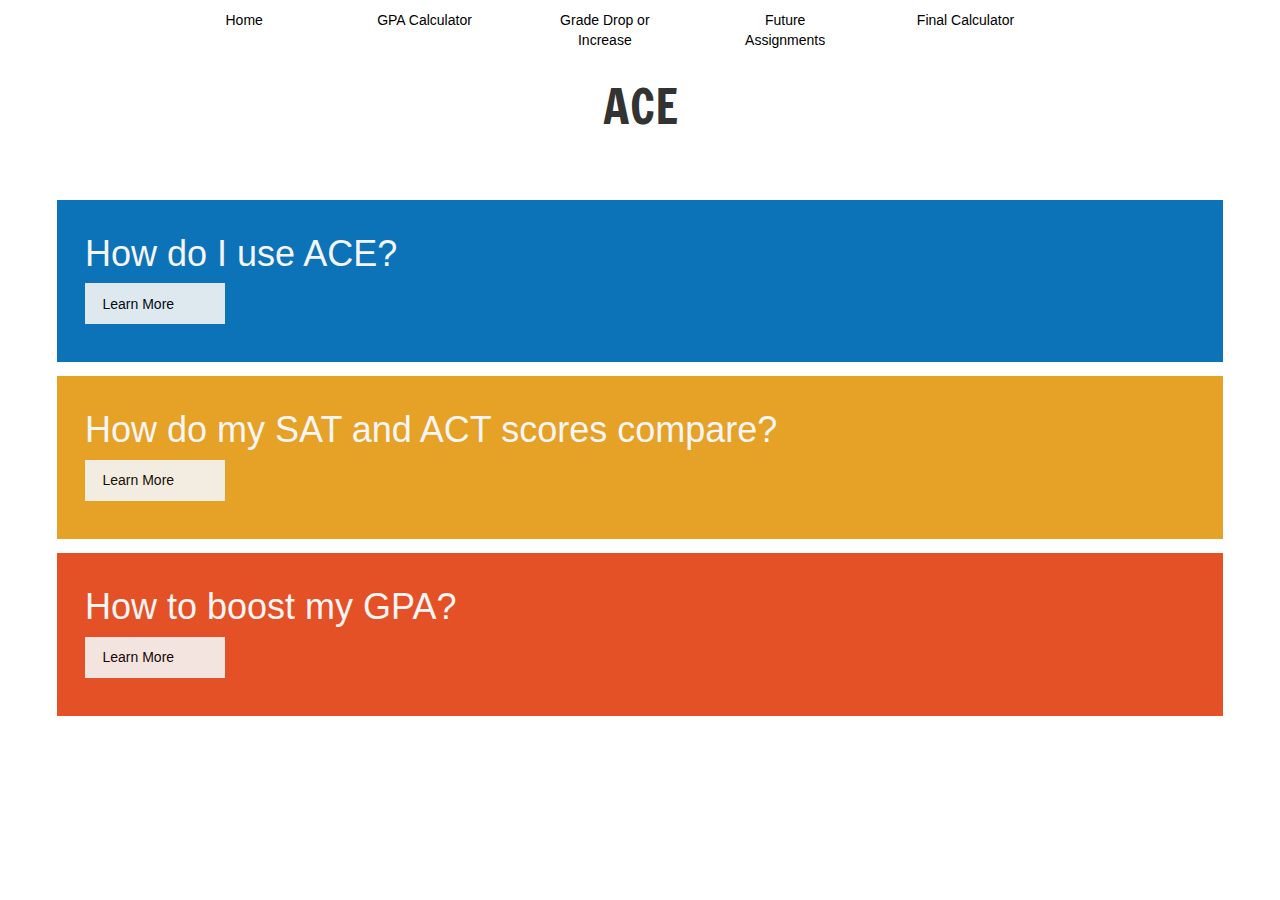
==== index.html @ ab04135c "My first commit" ====
<!DOCTYPE html>
<html >
    <head>
        <title>ACE Home</title>
        <link rel="stylesheet" href="CSS.css" type="text/css" />
        <link rel="stylesheet" href="Bootstrap.css" type="text/css" />
        <link href="https://fonts.googleapis.com/css?family=Dosis|Francois+One|Lato|Meera+Inimai|Oswald|Playfair+Display" rel="stylesheet">
    </head>
    <body>
        <header class="container">
            <div>
                <div class="row">
                    <ul class="nav nav-pills" style="padding-left: 100px">
                        <li class="col-sm-2">
                            <a style="color:black" class="pages" href="index.html">Home</a>
                        </li>
                        <li class="col-sm-2">
                            <a style="color:black" class="pages" href="GPA.html">GPA Calculator</a>
                        </li>
                        <li class="col-sm-2">
                            <a style="color:black" class="pages" href="Grade.html">Grade Drop or Increase</a>
                        </li>
                        <li class="col-sm-2">
                            <a style="color:black" class="pages" href="Test.html">Future Assignments</a>
                        </li>
                        <li class="col-sm-2">
                            <a style="color:black" class="pages" href="Final.html">Final Calculator</a>
                        </li>
                    </ul>
                </div>
                <div>
                    <a class="h1" href="Bercy_Saini_Home.html">
                        <h1 style="font-family: Francois One" class="text-center"><font size="50">ACE</font></h1>
                    </a>
                </div>
                
            </div>
        </header>
        <div class="stuff">
            <div class='skillset'>
                <div class='skill-html'>
                    <h1>How do I use ACE?</h1>
                    <p class='description'>
                        <div class='projects-button'>Learn More</div>
                        <div class="projects">
                            <div class='row'>
                                <div class='col-xs-4'>
                                    <div class='thumbnail'>
                                            <img src="demo.jpg">
                                    </div>
                                </div>
                                <div class="col-xs-8">
                                    <div>
                                        <p><span class="highlightR">BLANK</span> "Category Weight"</p>
                                        <p><span class="highlightY">BLANK</span> "Category Collected Points"</p>
                                        <p><span class="highlightG">BLANK</span> "Category Total Points"</p>
                                        <p><span class="highlightBlue">BLANK</span> "Category Percentage"</p>
                                        <p><span class="highlightBlack">BLANK</span> "Recieved Test Points"/"Test Total Points"</p>
                                    </div>
                                </div>
                            </div>
                        </div>
                    </p>
                </div>
            </div>        
                    
            <div class='skillset'>
                <div class='more-html'>
                    <h1>How do my SAT and ACT scores compare?</h1>
                    <p class='description'>
                        <a href = "ACTSAT.html" class="normal">
                            <div class='projects-button'>Learn More</div>
                        </a>
                    </p>
                </div>
            </div>
            
            <div class='skillset'>
                <div class='gpa-html'>
                    <h1>How to boost my GPA?</h1>
                    <p class='description'>
                        <a href = "CommunityColleges.html" class="normal">
                            <div class='projects-button'>Learn More</div>
                        </a>
                    </p>
                </div>
            </div>
        </div>
                    
            
            
            
            
            
            
        </div>
        <script src='https://code.jquery.com/jquery-3.1.0.min.js'></script>
        <script src='JS.js'></script>
    </body>
</html>
---- CSS.css ----
.h1 {
    font-family: inherit;
    font-weight: 500;
    line-height: 1.1;
    color: inherit;
    margin: .67em 0;
    font-size: 2em;
}
a.h1:hover{
  text-decoration: none;
  color: red;
}
.content {
    margin-top: 20px;
}
.hovereffect {
  width: 100%;
  height: 100%;
  float: left;
  overflow: hidden;
  position: relative;
  text-align: center;
  cursor: default;
}

.hovereffect .overlay {
  position: absolute;
  overflow: hidden;
  width: 80%;
  height: 80%;
  left: 10%;
  top: 10%;
  border-bottom: 1px solid #FFF;
  border-top: 1px solid #FFF;
  -webkit-transition: opacity 0.35s, -webkit-transform 0.35s;
  transition: opacity 0.35s, transform 0.35s;
  -webkit-transform: scale(0,1);
  -ms-transform: scale(0,1);
  transform: scale(0,1);
}

.hovereffect:hover .overlay {
  opacity: 1;
  filter: alpha(opacity=100);
  -webkit-transform: scale(1);
  -ms-transform: scale(1);
  transform: scale(1);
}
/*
.hovereffect img {
  display: block;
  position: relative;
  -webkit-transition: all 0.35s;
  transition: all 0.35s;
}

.hovereffect:hover img {
  filter: url('data:image/svg+xml;charset=utf-8,<svg xmlns="http://www.w3.org/2000/svg"><filter id="filter"><feComponentTransfer color-interpolation-filters="sRGB"><feFuncR type="linear" slope="0.6" /><feFuncG type="linear" slope="0.6" /><feFuncB type="linear" slope="0.6" /></feComponentTransfer></filter></svg>#filter');
  filter: brightness(0.6);
  -webkit-filter: brightness(0.6);
}
*/
.hovereffect h2 {
  text-transform: uppercase;
  text-align: center;
  position: relative;
  font-size: 17px;
  background-color: transparent;
  color: #FFF;
  padding: 1em 0;
  opacity: 0;
  filter: alpha(opacity=0);
  -webkit-transition: opacity 0.35s, -webkit-transform 0.35s;
  transition: opacity 0.35s, transform 0.35s;
  -webkit-transform: translate3d(0,-100%,0);
  transform: translate3d(0,-100%,0);
}

.hovereffect a, hovereffect p {
  color: #FFF;
  padding: 1em 0;
  opacity: 0;
  filter: alpha(opacity=0);
  -webkit-transition: opacity 0.35s, -webkit-transform 0.35s;
  transition: opacity 0.35s, transform 0.35s;
  -webkit-transform: translate3d(0,100%,0);
  transform: translate3d(0,100%,0);
}

.hovereffect:hover a, .hovereffect:hover p, .hovereffect:hover h2 {
  opacity: 1;
  filter: alpha(opacity=100);
  -webkit-transform: translate3d(0,0,0);
  transform: translate3d(0,0,0);
}
.center {
    margin: auto;
    width: 50%;
    padding: 10px;
}
.objective {
    height: 60px;
}
.clickhere span {
    color: #0000FF;
}
.work-volunteer-experience {
    margin-top: 20px;
    height: 82px;
}
.skills {
    height: 100px;
}
.pages {
    text-align: center;
}
.sidebyside{
  display: inline-block;
  width: 400px;
  height: 400px;
  line-height: 1.42857143;
  background-color: #fff;
  border: 1px solid #ddd;
  -webkit-transition: all .2s ease-in-out;
       -o-transition: all .2s ease-in-out;
          transition: all .2s ease-in-out;
  float: middle;
  margin-left: auto;
  margin-right: auto
}
.homeheader{
  text-align: center;
}
.regular{
  color: black;
}
a.regular:hover{
  color: red;
  text-decoration: none;
}
.regular1{
  color:white;
}
a.regular1:hover{
  color: red;
  text-decoration: none;
}
#background1{
  background-image: url(Image/austin.jpg);
  height: 675px;
}

.stuff{
  padding: 50px;
}
.stuff2{
  padding: 700px;
}

.normal{
  color: black;
}
.normal:hover{
  text-decoration: none;
}

.skillset {
  display: flex;
  justify-content: space-between;
  flex-wrap: wrap;
}

.skill-html {
  background-color: #0C73B8;
}

.more-html {
  background-color: #E5A227;
}

.gpa-html {
  background-color: #E55126;
}

.skill-html {
  width: 100%;
  padding: 1em 3em 2em 2em;
  margin: 0.5em;
  color: whitesmoke;
}

.more-html {
  width: 100%;
  padding: 1em 3em 2em 2em;
  margin: 0.5em;
  color: whitesmoke;
}

.gpa-html {
  width: 100%;
  padding: 1em 3em 2em 2em;
  margin: 0.5em;
  color: whitesmoke;
}

.projects-button {
  padding: 0.75em 1.25em;
  background-color: whitesmoke;
  opacity: 0.9;
  width: 10em;
  color: black;
}


.projects {
  margin: 1em 0;
}

.active {
  background-color: #333333;
  color: whitesmoke;
  width: 16em;
}

.highlightR {
  background-color: red;
  color: red;
}

.highlightY {
  background-color: yellow;
  color: yellow;
}

.highlightG {
  background-color: green;
  color: green;
}

.highlightBlue {
  background-color: blue;
  color: blue;
}

.highlightBlack {
  background-color: black;
  color: black;
}
#b {
  color: blue;
}

.noOverlap {
  padding: 50px;
  float:left;
  display: block;
}

.noOverlap2 {
  padding: 50px;
  float:right;
}
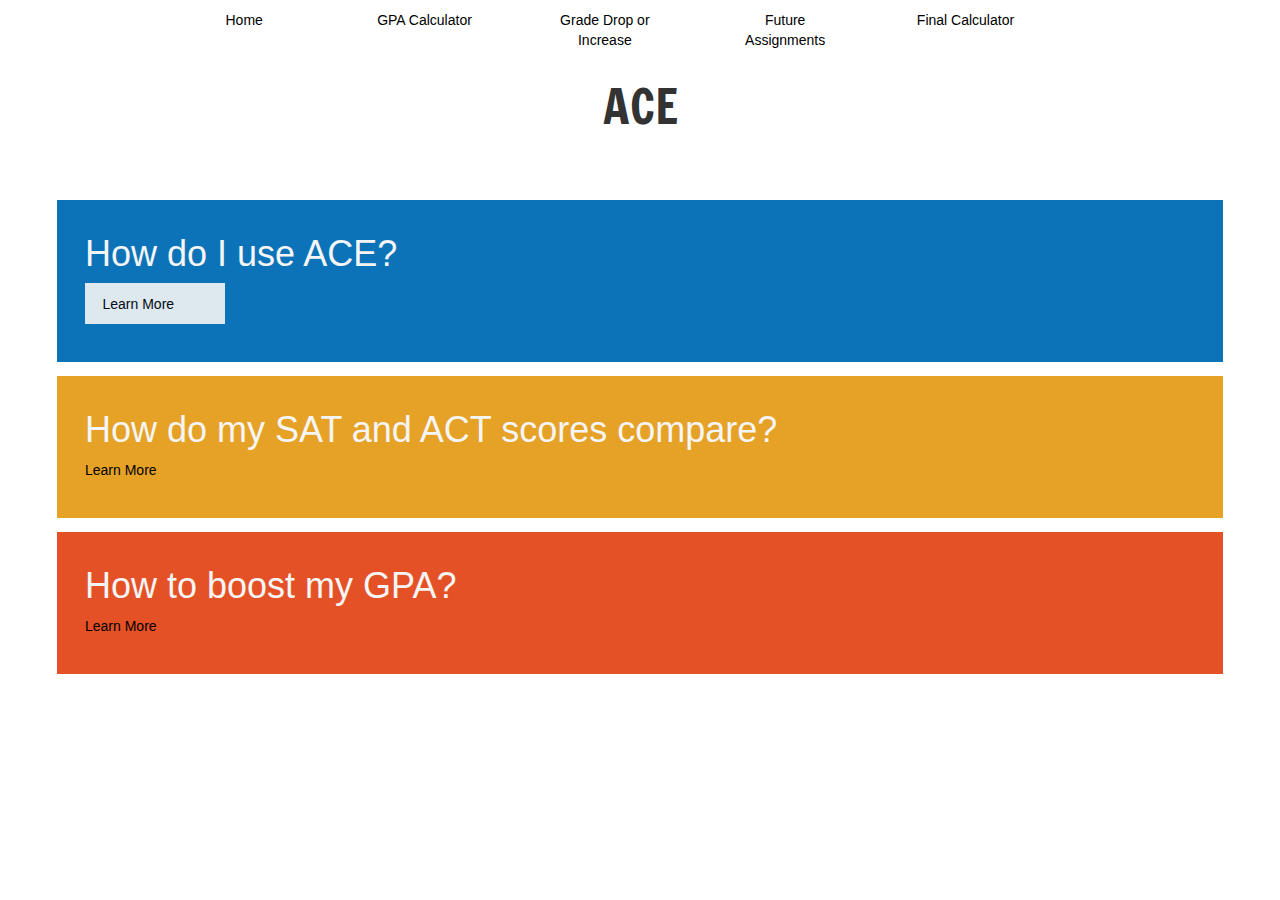
==== commit ddfc6f86: "changed to .other-button" ====
--- a/index.html
+++ b/index.html
@@ -69,7 +69,7 @@
                     <h1>How do my SAT and ACT scores compare?</h1>
                     <p class='description'>
                         <a href = "ACTSAT.html" class="normal">
-                            <div class='projects-button'>Learn More</div>
+                            <div class='other-button'>Learn More</div>
                         </a>
                     </p>
                 </div>
@@ -80,7 +80,7 @@
                     <h1>How to boost my GPA?</h1>
                     <p class='description'>
                         <a href = "CommunityColleges.html" class="normal">
-                            <div class='projects-button'>Learn More</div>
+                            <div class='other-button'>Learn More</div>
                         </a>
                     </p>
                 </div>
@@ -97,4 +97,4 @@
         <script src='https://code.jquery.com/jquery-3.1.0.min.js'></script>
         <script src='JS.js'></script>
     </body>
-</html>+</html>
